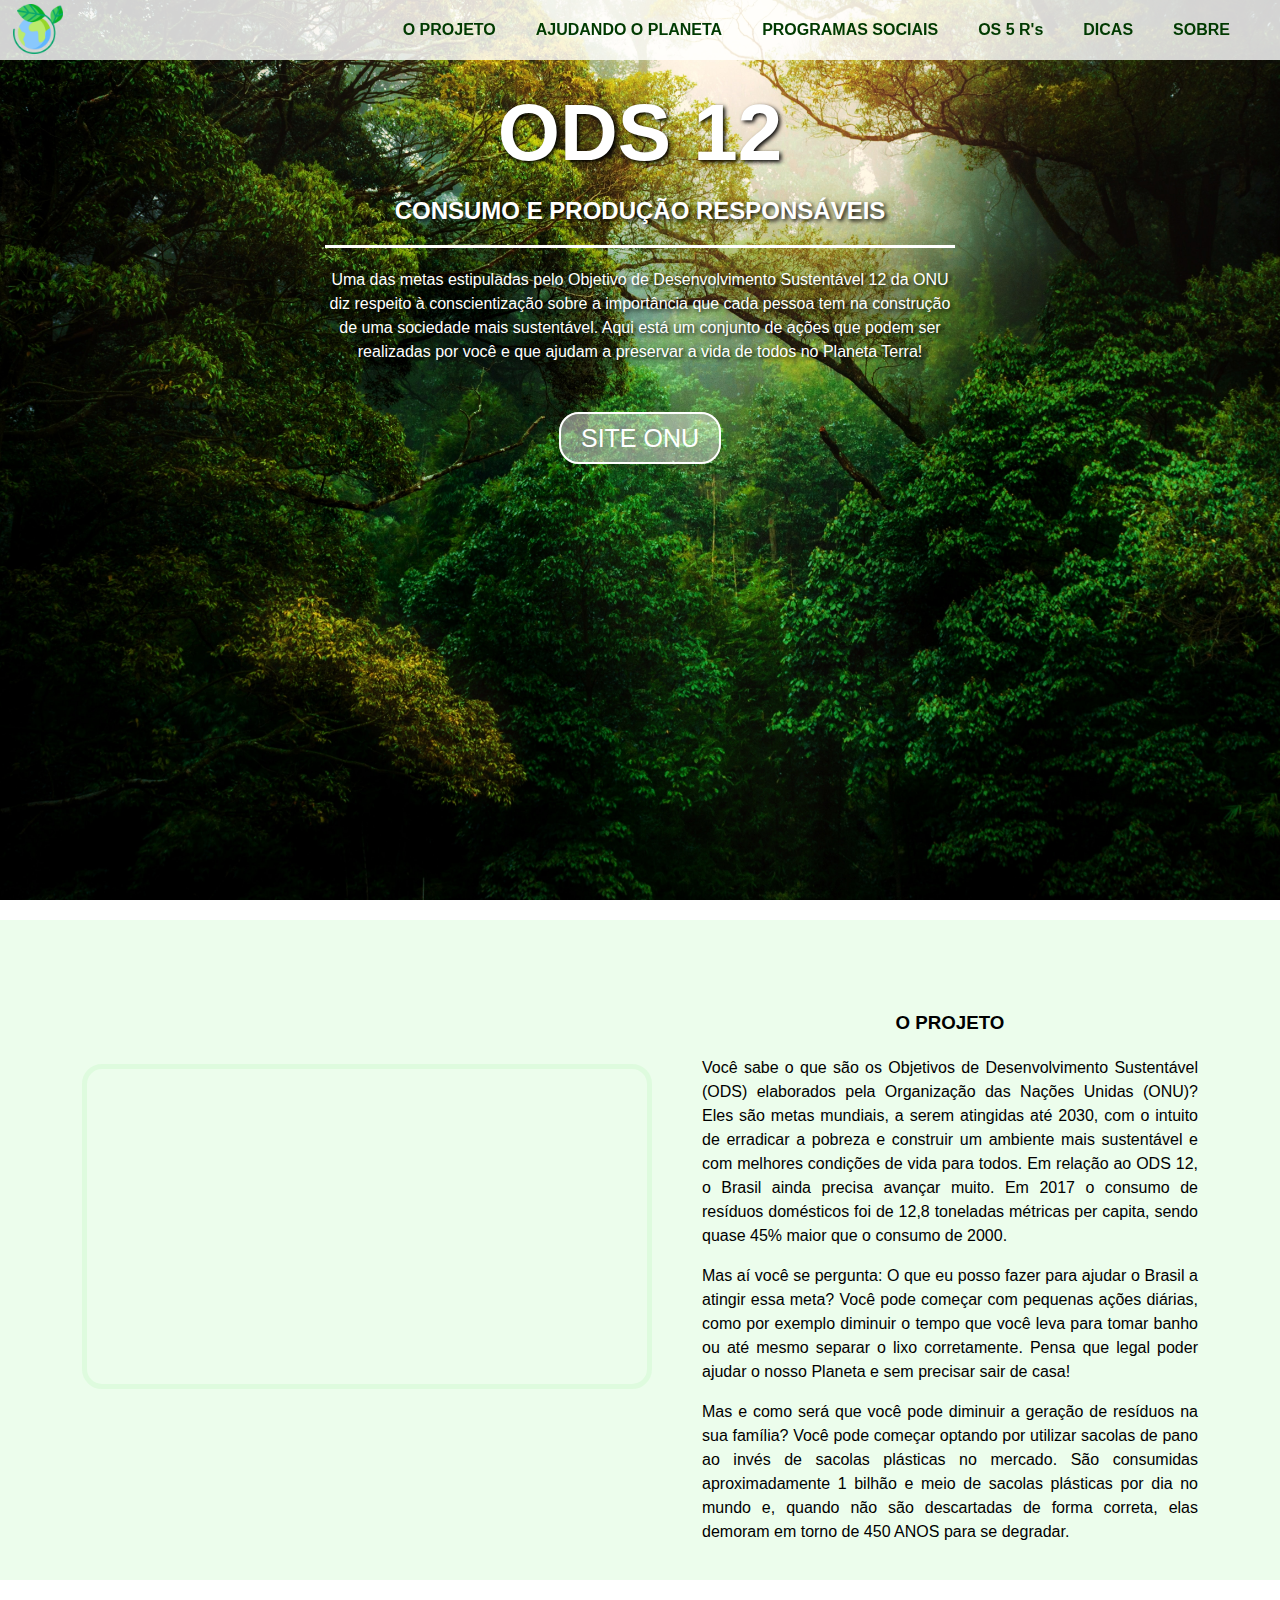
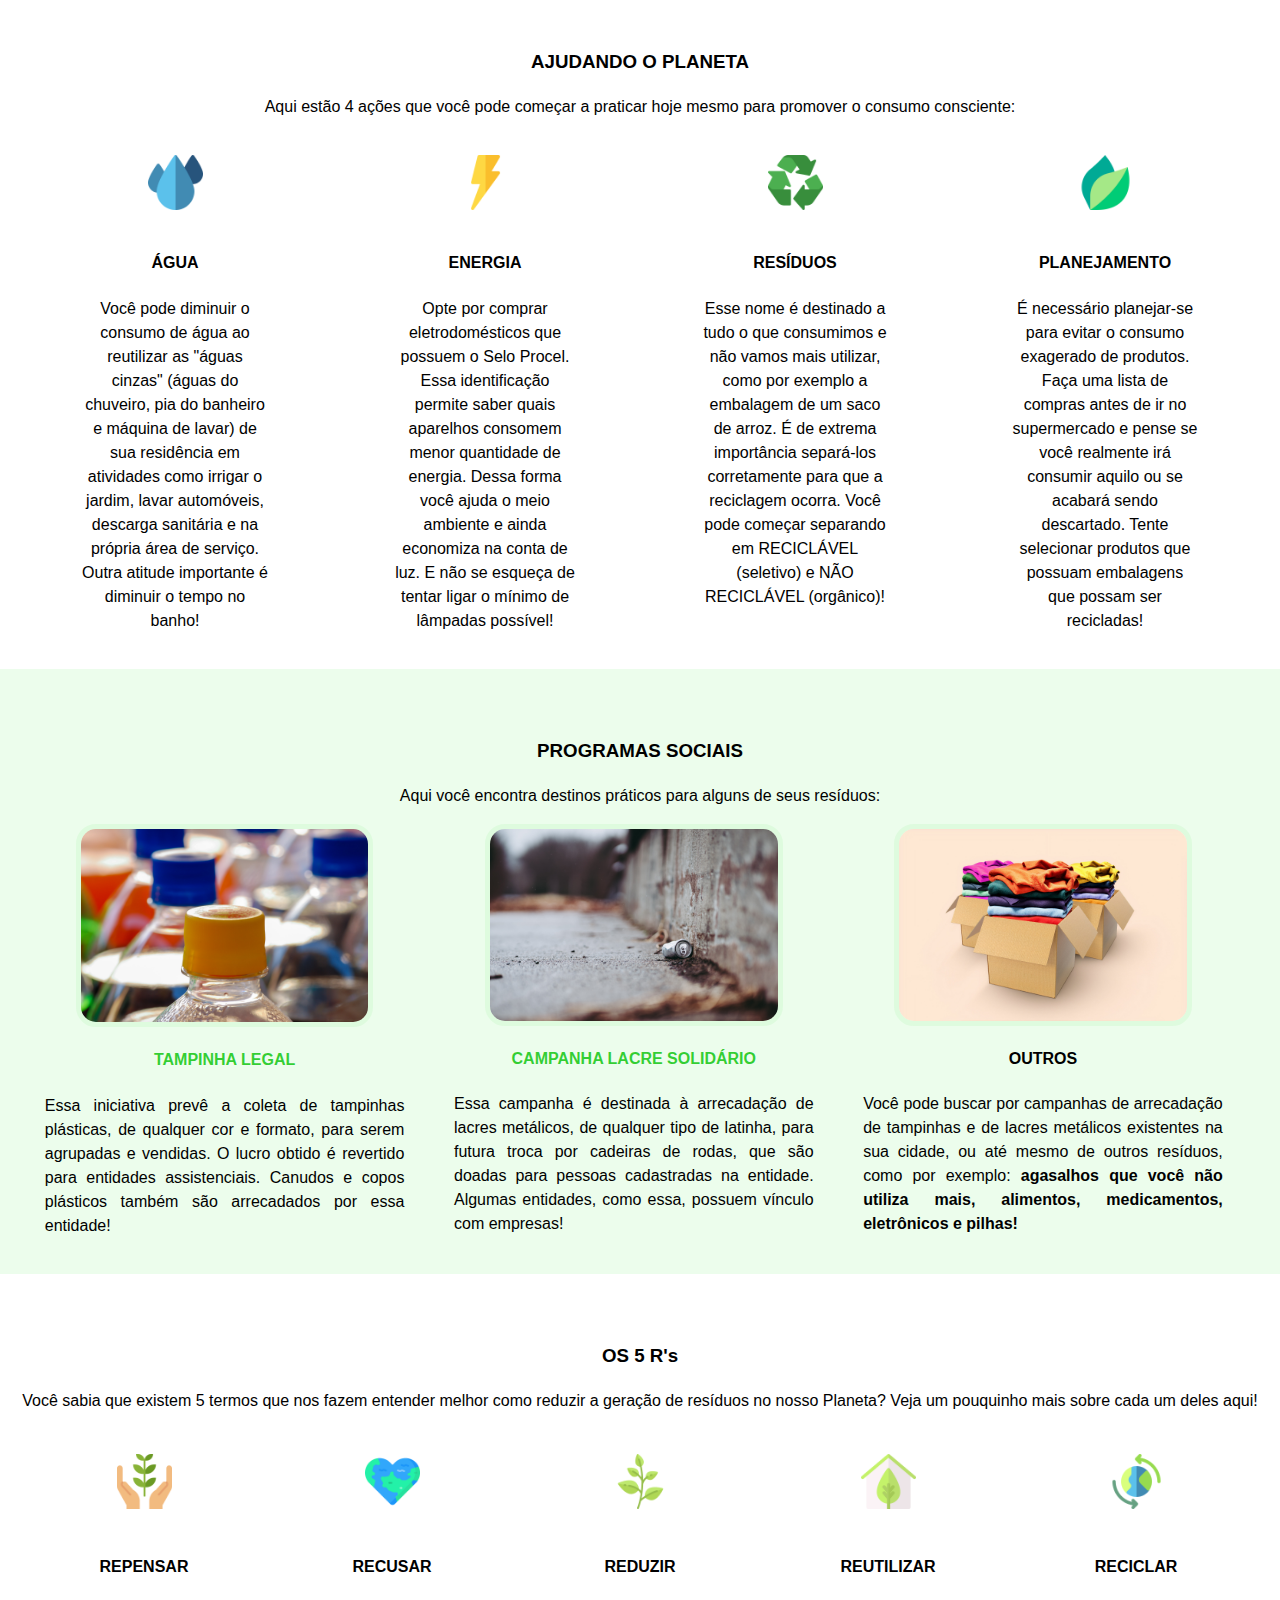
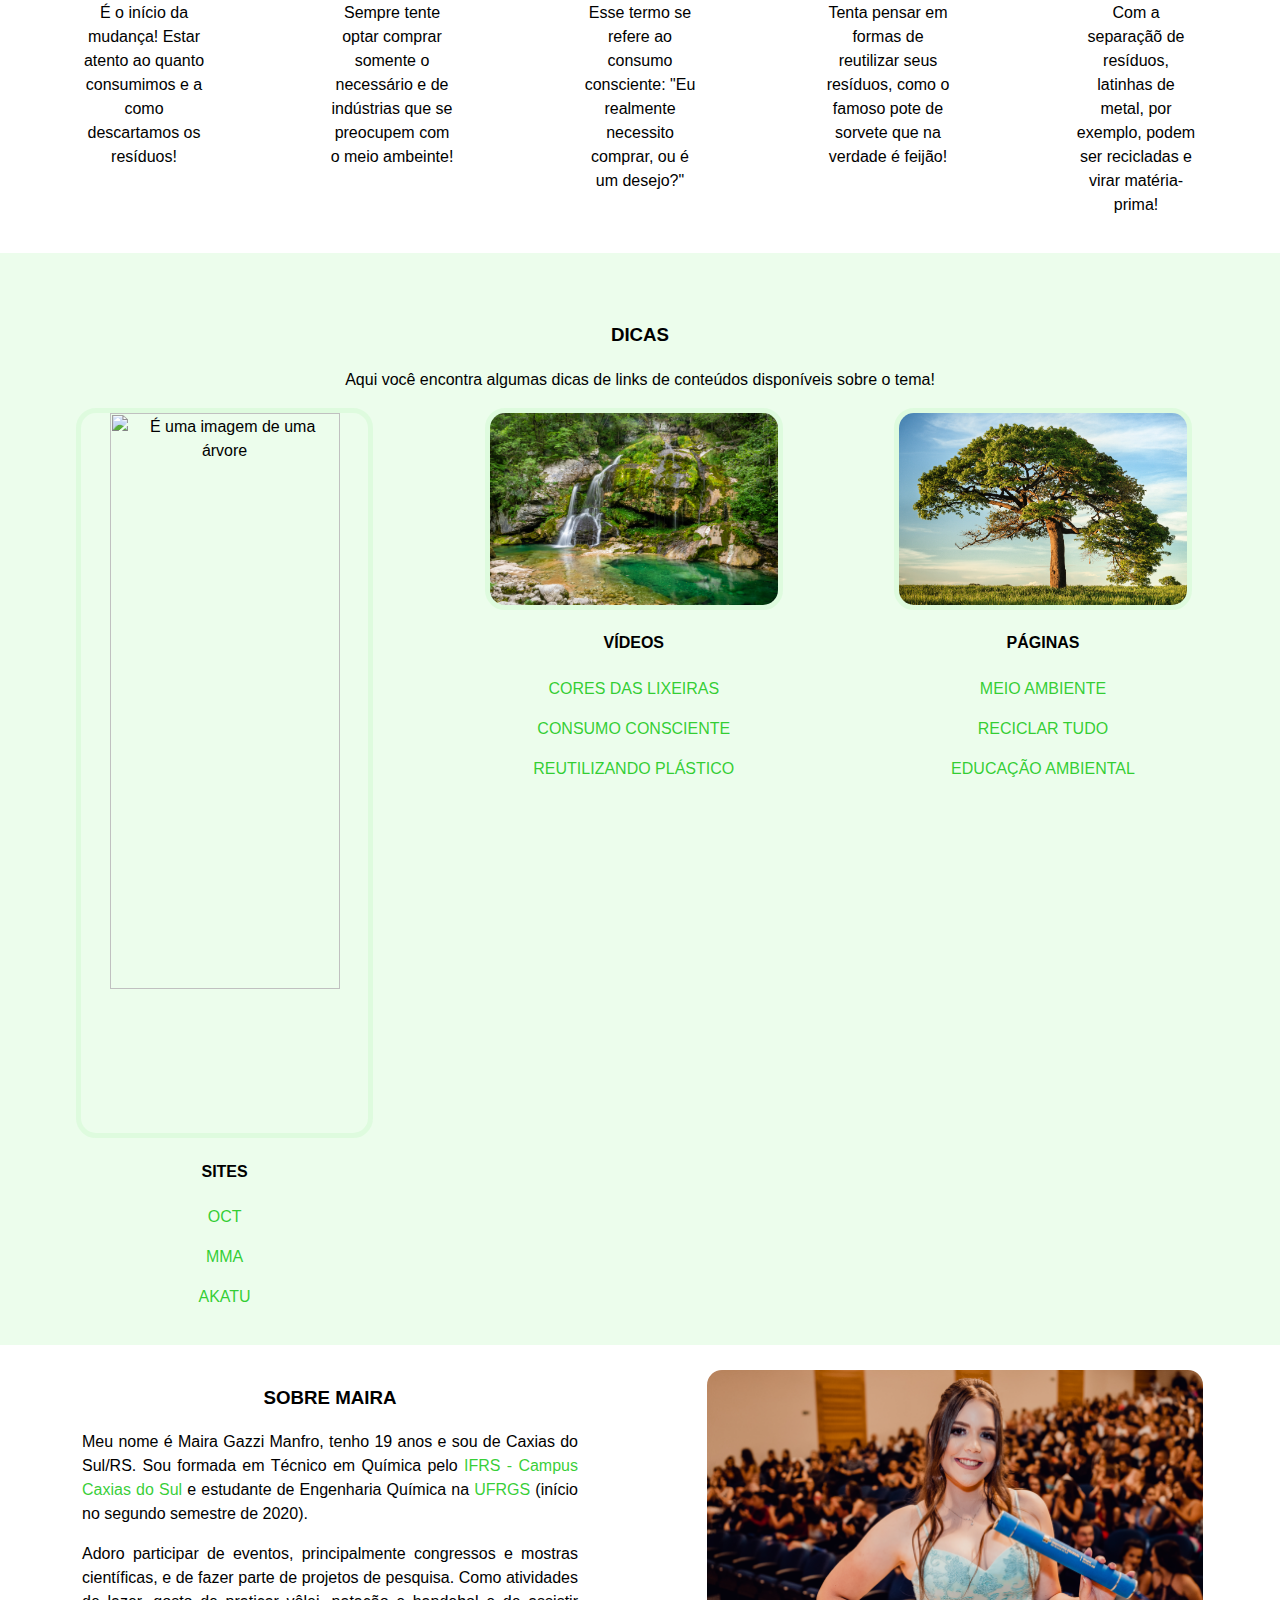
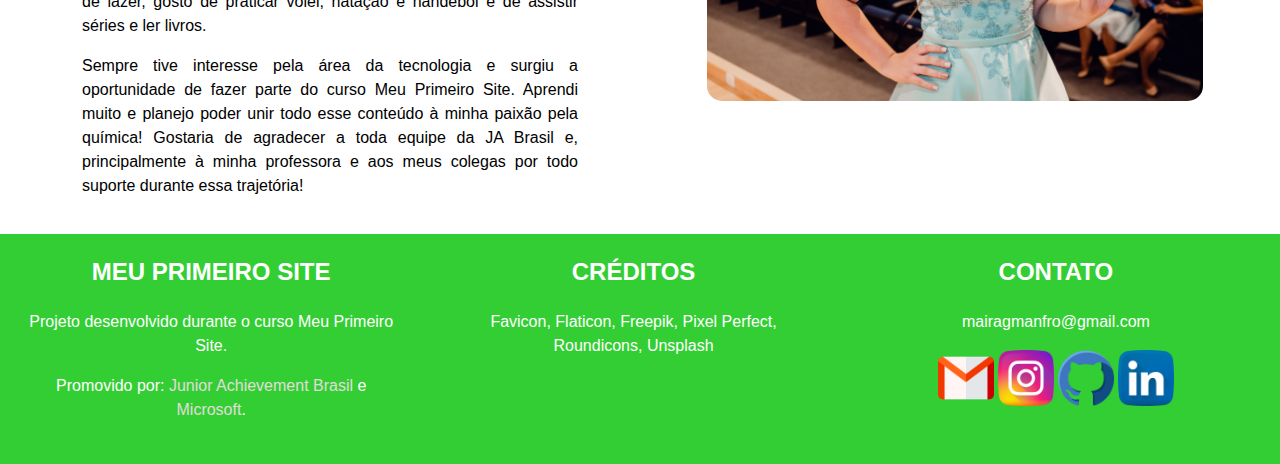
==== index.html @ 19e99ce3 "Add files via upload" ====
<html>
    <head>
        <title>AULA 5</title>

        <link rel="stylesheet" href="estilo.css">

        <link rel="apple-touch-icon" sizes="57x57" href="img2/apple-icon-57x57.png">
        <link rel="apple-touch-icon" sizes="60x60" href="img2/apple-icon-60x60.png">
        <link rel="apple-touch-icon" sizes="72x72" href="img2/apple-icon-72x72.png">
        <link rel="apple-touch-icon" sizes="76x76" href="img2/apple-icon-76x76.png">
        <link rel="apple-touch-icon" sizes="114x114" href="img2/apple-icon-114x114.png">
        <link rel="apple-touch-icon" sizes="120x120" href="img2/apple-icon-120x120.png">
        <link rel="apple-touch-icon" sizes="144x144" href="img2/apple-icon-144x144.png">
        <link rel="apple-touch-icon" sizes="152x152" href="img2/apple-icon-152x152.png">
        <link rel="apple-touch-icon" sizes="180x180" href="img2/apple-icon-180x180.png">
        <link rel="icon" type="image/png" sizes="192x192"  href="img2/android-icon-192x192.png">
        <link rel="icon" type="image/png" sizes="32x32" href="img2/favicon-32x32.png">
        <link rel="icon" type="image/png" sizes="96x96" href="img2/favicon-96x96.png">
        <link rel="icon" type="image/png" sizes="16x16" href="img2/favicon-16x16.png">
        <link rel="manifest" href="/manifest.json">
        <meta name="msapplication-TileColor" content="#ffffff">
        <meta name="msapplication-TileImage" content="/ms-icon-144x144.png">
        <meta name="theme-color" content="#ffffff">

        <meta name="viewport" content="width=device-width, initial-scale=1.0">
    </head>

    <body>

        <header>
            <div id="logo">
                <img src="img/icon.png" alt="É a imagem do mundo">
            </div>

            <ul id="menu">
                <li> <a href="#projeto"> O PROJETO </a> </li>
                <li> <a href="#selecao"> AJUDANDO O PLANETA </a> </li>
                <li><a href="#ecopontos"> PROGRAMAS SOCIAIS </a> </li>
                <li><a href="#5RS"> OS 5 R's </a> </li>
                <li><a href="#dicas"> DICAS </a> </li>
                <li><a href="#sobre"> SOBRE </a> </li>
            </ul>
        </header>

        <div id="imagemfundo">
            <h1 id="titulo">ODS 12</h1>
            <h2 id="titulo2">CONSUMO E PRODUÇÃO RESPONSÁVEIS</h2>

            <p id="subtitulo">Uma das metas estipuladas pelo Objetivo de Desenvolvimento Sustentável 12 da ONU diz respeito à conscientização sobre a importância que cada pessoa tem na construção de uma sociedade mais sustentável. Aqui está um conjunto de ações que podem ser realizadas por você e que ajudam a preservar a vida de todos no Planeta Terra!</p>

            <a id="acao" href="https://nacoesunidas.org/pos2015/ods12/" target="_blanck">SITE ONU</a>

        </div>

        <section id="projeto" class="destaque">
            <div class="coluna dois topo">
                <iframe class="dborder" width="560" height="315" src="https://www.youtube.com/embed/3zAsyYgSaxU" frameborder="0" allow="accelerometer; autoplay; encrypted-media; gyroscope; picture-in-picture" allowfullscreen></iframe>
            </div>

            <div class="coluna dois topopadding">
                <h3>O PROJETO</h3>
                    
                <p class="tj">Você sabe o que são os Objetivos de Desenvolvimento Sustentável (ODS) elaborados pela Organização das Nações Unidas (ONU)? Eles são metas mundiais, a serem atingidas até 2030, com o intuito de erradicar a pobreza e construir um ambiente mais sustentável e com melhores condições de vida para todos. Em relação ao ODS 12, o Brasil ainda precisa avançar muito. Em 2017 o consumo de resíduos domésticos foi de 12,8 toneladas métricas per capita, sendo quase 45% maior que o consumo de 2000.</p>
                <p class="tj">Mas aí você se pergunta: O que eu posso fazer para ajudar o Brasil a atingir essa meta? Você pode começar com pequenas ações diárias, como por exemplo diminuir o tempo que você leva para tomar banho ou até mesmo separar o lixo corretamente. Pensa que legal poder ajudar o nosso Planeta e sem precisar sair de casa!</p>
                <p class="tj">Mas e como será que você pode diminuir a geração de resíduos na sua família? Você pode começar optando por utilizar sacolas de pano ao invés de sacolas plásticas no mercado. São consumidas aproximadamente 1 bilhão e meio de sacolas plásticas por dia no mundo e, quando não são descartadas de forma correta, elas demoram em torno de 450 ANOS para se degradar.</p>

            </div>

        </section>

        <section class="topopadding" id="selecao">
            <h3>AJUDANDO O PLANETA</h3>
            <p>Aqui estão 4 ações que você pode começar a praticar hoje mesmo para promover o consumo consciente:</p>

            <div class="coluna quatro">
                <img class="icone" src="img/icon1.png" alt="É um ícone de gota da água">
                <h4>ÁGUA</h4>
                <p>Você pode diminuir o consumo de água ao reutilizar as "águas cinzas" (águas do chuveiro, pia do banheiro e máquina de lavar) de sua residência em atividades como irrigar o jardim, lavar automóveis, descarga sanitária e na própria área de serviço. Outra atitude importante é diminuir o tempo no banho!</p>
            </div>
            
            <div class="coluna quatro">
                <img class="icone" src="img/icon2.png" alt="É um ícone de raio de energia">
                <h4>ENERGIA</h4>
                <p>Opte por comprar eletrodomésticos que possuem o Selo Procel. Essa identificação permite saber quais aparelhos consomem menor quantidade de energia. Dessa forma você ajuda o meio ambiente e ainda economiza na conta de luz. E não se esqueça de tentar ligar o mínimo de lâmpadas possível!</p>
            </div>

            <div class="coluna quatro">
                <img class="icone" src="img/icon3.png" alt="É o ícone de reciclar">
                <h4>RESÍDUOS</h4>
                <p>Esse nome é destinado a tudo o que consumimos e não vamos mais utilizar, como por exemplo a embalagem de um saco de arroz. É de extrema importância separá-los corretamente para que a reciclagem ocorra. Você pode começar separando em RECICLÁVEL (seletivo) e NÃO RECICLÁVEL (orgânico)!</p>
            </div>

            <div class="coluna quatro">    
                <img class="icone" src="img/icon4.png" alt="É um ícone de folhas de árvore">
                <h4>PLANEJAMENTO</h4>    
                <p>É necessário planejar-se para evitar o consumo exagerado de produtos. Faça uma lista de compras antes de ir no supermercado e pense se você realmente irá consumir aquilo ou se acabará sendo descartado. Tente selecionar produtos que possuam embalagens que possam ser recicladas!</p>
            </div>

        </section>

        <section id="ecopontos" class="destaque topopadding">
            <h3>PROGRAMAS SOCIAIS</h3>
            <p>Aqui você encontra destinos práticos para alguns de seus resíduos:</p>

            <div class="coluna tres">
                <img class="imgeco dborder" src="img/tampa1.jpg" alt="Imagem de garrafas plásticas com tampa colorida">
                <a class="link" href="https://tampinhalegal.com.br/web/" target="_blanck"><h4>TAMPINHA LEGAL</h4></a>
                <p class="tj">Essa iniciativa prevê a coleta de tampinhas plásticas, de qualquer cor e formato, para serem agrupadas e vendidas. O lucro obtido é revertido para entidades assistenciais. Canudos e copos plásticos também são arrecadados por essa entidade!</p>
            </div>
            
            <div class="coluna tres">
                <img class="imgeco dborder" src="img/tampa2.jpg" alt="Imagem de uma latinha de metal jogada no chão">
                <a class="link" href="https://www.campanhalacresolidario.com.br/" target="_blanck"><h4>CAMPANHA LACRE SOLIDÁRIO</h4></a>
                <p class="tj">Essa campanha é destinada à arrecadação de lacres metálicos, de qualquer tipo de latinha, para futura troca por cadeiras de rodas, que são doadas para pessoas cadastradas na entidade. Algumas entidades, como essa, possuem vínculo com empresas!</p>
            </div>

            <div class="coluna tres">
                <img class="imgeco dborder" src="img/roupa.jpg" alt="Imagem de caixas de papelão com roupas dentro">
                <h4>OUTROS</h4>
                <p class="tj">Você pode buscar por campanhas de arrecadação de tampinhas e de lacres metálicos existentes na sua cidade, ou até mesmo de outros resíduos, como por exemplo: <b>agasalhos que você não utiliza mais, alimentos, medicamentos, eletrônicos e pilhas!</b></p>
            </div>

        </section>

        <section id="5RS" class="topopadding">
            <h3>OS 5 R's</h3>
            <p>Você sabia que existem 5 termos que nos fazem entender melhor como reduzir a geração de resíduos no nosso Planeta? Veja um pouquinho mais sobre cada um deles aqui!</p>

            <div class="coluna cinco">
                <img class="icone border" src="img/1icon.png" alt="É uma imagem de mão e uma planta">
                <h4>REPENSAR</h4>
                <p>É o início da mudança! Estar atento ao quanto consumimos e a como descartamos os resíduos!</p>
            </div>

            <div class="coluna cinco">
                <img class="icone border" src="img/2icon.png" alt="É uma imagem do mundo em forma de coração">
                <h4>RECUSAR</h4>
                <p> Sempre tente optar comprar somente o necessário e de indústrias que se preocupem com o meio ambeinte!</p>
            </div>

            <div class="coluna cinco">
                <img class="icone border" src="img/3icon.png" alt="É uma imagem de um galho com folhas">
                <h4>REDUZIR</h4>
                <p>Esse termo se refere ao consumo consciente: "Eu realmente necessito comprar, ou é um desejo?"</p>
            </div>

            <div class="coluna cinco">
                <img class="icone border" src="img/4icon.png" alt="É uma imagem de uma casa com uma árvore no meio">
                <h4>REUTILIZAR</h4>
                <p>Tenta pensar em formas de reutilizar seus resíduos, como o famoso pote de sorvete que na verdade é feijão!</p>
            </div>

            <div class="coluna cinco">
                <img class="icone border" src="img/5icon.png" alt="É uma imagem do mundo com duas setas">
                <h4>RECICLAR</h4>
                <p>Com a separaçãõ de resíduos, latinhas de metal, por exemplo, podem ser recicladas e virar matéria-prima!</p>
            </div>

        </section>

        <section id="dicas" class="destaque topopadding">
            <h3>DICAS</h3>
            <p>Aqui você encontra algumas dicas de links de conteúdos disponíveis sobre o tema!</p>

            <div class="coluna tres">
                <img class="imgeco dborder" src="img/nature1.jpg" alt="É uma imagem de uma árvore">
                <h4>SITES</h4>
                <a class="link" href="https://www.oct.org.br/co2-neutro-pratigi/mercado-do-co2/14" target="_blanck"><p>OCT</p></a>
                <a class="link" href="https://www.mma.gov.br/mma-em-numeros/a3p" target="_blanck"><p>MMA</p></a>
                <a class="link" href="https://www.akatu.org.br/" target="_blanck"><p>AKATU</p></a>
            </div>

            <div class="coluna tres">
                <img class="imgeco dborder" src="img/nature2.jpg" alt="É uma imagem de uma chachoeira">
                <h4>VÍDEOS</h4>
                <a class="link" href="https://www.youtube.com/watch?v=IfJ1z6ahgzk" target="_blanck"><p>CORES DAS LIXEIRAS</p></a>
                <a class="link" href="https://www.youtube.com/watch?v=h-SJQalRAng" target="_blanck"><p>CONSUMO CONSCIENTE</p></a>
                <a class="link" href="https://www.youtube.com/watch?v=xvB3dCkDwM0" target="_blanck"><p>REUTILIZANDO PLÁSTICO</p></a>
            </div>

            <div class="coluna tres">
                <img class="imgeco dborder" src="img/nature3.jpg" alt="É uma imagem de uma árvore">
                <h4>PÁGINAS</h4>
                <a class="link" href="https://www.instagram.com/meioambiente_/?hl=pt-br" target="_blanck"><p>MEIO AMBIENTE</p></a>
                <a class="link" href="https://www.instagram.com/reciclartudo/?hl=pt-br" target="_blanck"><p>RECICLAR TUDO</p></a>
                <a class="link" href="https://www.instagram.com/ibdnoficial/?hl=pt-br" target="_blanck"><p>EDUCAÇÃO AMBIENTAL</p></a>
            </div>

        </section>

        <section id="sobre">
            <div class="coluna dois">
                <h3>SOBRE MAIRA</h3>
                <p class="tj">Meu nome é Maira Gazzi Manfro, tenho 19 anos e sou de Caxias do Sul/RS. Sou formada em Técnico em Química pelo <a class="link" href="https://ifrs.edu.br/caxias/" target="_blanck">IFRS - Campus Caxias do Sul</a> e estudante de Engenharia Química na <a class="link" href="http://www.ufrgs.br/ufrgs/inicial" target="_blanck">UFRGS</a> (início no segundo semestre de 2020).</p>
                <p class="tj">Adoro participar de eventos, principalmente congressos e mostras científicas, e de fazer parte de projetos de pesquisa. Como atividades de lazer, gosto de praticar vôlei, natação e handebol e de assistir séries e ler livros.</p>
                <p class="tj">Sempre tive interesse pela área da tecnologia e surgiu a oportunidade de fazer parte do curso Meu Primeiro Site. Aprendi muito e planejo poder unir todo esse conteúdo à minha paixão pela química! Gostaria de agradecer a toda equipe da JA Brasil e, principalmente à minha professora e aos meus colegas por todo suporte durante essa trajetória!</p>
            </div>
            
            <div class="coluna dois">
                <img class="border" id="sobre" src="img/eu.jpg" alt="Imagem da criadora do site">
            </div>

        </section>

        <footer>
            <div class="coluna tres">
                <h2>MEU PRIMEIRO SITE</h2>
                <p>Projeto desenvolvido durante o curso Meu Primeiro Site.</p>
                <p>Promovido por: <a class="link" href="https://www.jabrasil.org.br/" target="blanck" style="color: rgb(224, 220, 220);">Junior Achievement Brasil</a> e <a class="link" href="https://www.microsoft.com/pt-br/" target="blanck" style="color: rgb(224, 220, 220);">Microsoft</a>.</p>
            </div>

            <div class="coluna tres">
            <h2>CRÉDITOS</h2>
            <p>Favicon, Flaticon, Freepik, Pixel Perfect, Roundicons, Unsplash</p>
            </div>

            <div class="coluna tres">
                <h2>CONTATO</h2>

                <p>mairagmanfro@gmail.com</p>

                <a href="mailto:mairagmanfro@gmail.com"><img class="quatro" src="img/gmail.png" alt="logo do Gmail"></a>

                <a href="https://www.instagram.com/maira_manfro/?hl=pt-br" target="_blanck"><img class="quatro" src="img/instagram.png" alt="logo do Instagram"></a>

                <a href="https://github.com/MairaManfro/MairaManfro.github.io" target="_blanck"><img class="quatro" src="img/github.png" alt="logo do GitHub"></a>
                
                <a href="http://linkedin.com/in/maira-gazzi-manfro-a1a7b4192" target="_blanck"><img class="quatro" src="img/linkedin.png" alt="logo do Linkedin"></a>

            </div>

        </footer>
        
    </body>
</html>
---- estilo.css ----
html, body{
    margin: 0;
    font-family: 'Lucida Sans', 'Lucida Sans Regular', 'Lucida Grande', 'Lucida Sans Unicode', Verdana, sans-serif;
    line-height: 1.5;
}

header{
    background-color: rgba(255, 255, 255, 0.822);
    color: green;
    height: 60px;
    width: 100%;
    position: fixed;
    z-index: 50;
}

#logo img{
    width: 50px;
    position: absolute;
    margin-top: 4px;
    margin-left: 13px;
}

#menu{
    float: right;
    margin-right: 30px;
    list-style: none;
    margin-top: 0%;
    margin-bottom: 0%;
}

li{
    float: left;
    padding: 18px 20px 18px 20px;    
}

li:hover{
    background-color: rgb(0, 194, 0);
}

li a{
    text-decoration: none;
    color: rgb(1, 58, 1);
    font-weight: bold;
}

#imagemfundo{
    background-image: url(img/fundo8.jpg);
    background-size: cover;
    background-attachment: fixed;
    height: 100%;
    padding: 10px;
    text-align: center;

}

#titulo{
    color: white;
    padding-top: 5%;
    font-size: 500%;
    margin: 0%;
    text-shadow: 2px 2px 4px black;
}

#titulo2{
    color: white;
    padding-top: 0%;
    font-size: 150%;
    margin: 0%;
    text-shadow: 2px 2px 4px black;
}

#subtitulo{
    color: white;
    font-size: 100%;
    font-weight: 100;
    margin-left: 25%;
    margin-right: 25%;
    padding-top: 20px;
    padding-bottom: 40px;
    border-top: 3px white solid;
    text-shadow: 2px 2px 4px black;

}

#acao{
    color: rgb(255, 255, 255);
    background-color: rgba(255, 255, 255, 0.459);
    border: 2px white solid;
    border-radius: 20px;    
    padding: 10px 20px 10px 20px;
    font-size: 25px;
    text-decoration: none;

}

.icone{
    width: 55px;
    padding: 20px;
}

.destaque{
    background-color: rgba(188, 248, 188, 0.288);
    color: black;
}

section{
    padding: 20px;
    float: left;
    text-align: center;
}

.imgeco{
    width: 80%;
}

#acao:hover{
    background-color: rgba(255, 255, 255, 0.719);
    font-weight: 545;
}

.icone:hover{
    background-color: rgba(0, 194, 0, 0.295);
    border-radius: 23px;
}

img:hover{
    transform: scale(1.022);
}

img{
    transition: 500ms;
}

.coluna{
    float: left;
    padding: 0% 5%;
    position: relative;
}

.dois{
    width: 40%;
}

.tres{
    width: 29%;
    padding: 0% 2%;
}

.quatro{
    width: 15%;
}

.cinco{
    width: 10%;
}

#sobre img{
    width: 100%;
}

footer{
    background-color: rgba(0, 194, 0, 0.801);
    color: white;
    float: left;
    width: 100%;
    text-align: center;
    padding-bottom: 2%;
}

.topo{
    padding-top: 10%;
}

.tj{
    text-align: justify;
}

.border{
    border: 5px solid white;
    border-radius: 20px;
}

.dborder{
    border: 5px solid rgba(188, 248, 188, 0.288);
    border-radius: 20px;
}

.link{
    text-decoration: none;
    color: rgba(0, 194, 0, 0.801);
}

.topopadding{
    padding-top: 50px;
}
/*Vai observar o tamanho da tela, que está consumindo o site, e fazer as adaptações de acordo com as especificações.*/
@media all and (max-width: 768px){
    #menu{
        visibility: hidden;
    }

    .coluna, .dois, .tres, .quatro{
        display: block;
        width: 80%;
        padding: 0;
        margin: 10px auto;
        float: none;
    }

    #logo{
        text-align: center;
    }

    #logo img{
        margin-left: 0;
        position: relative;
    }

    #titulo{
        padding-top: 10%;
    }

    #subtitulo{
        font-size: 130%;
        margin-left: 3%;
        margin-right: 3%;
    }
}
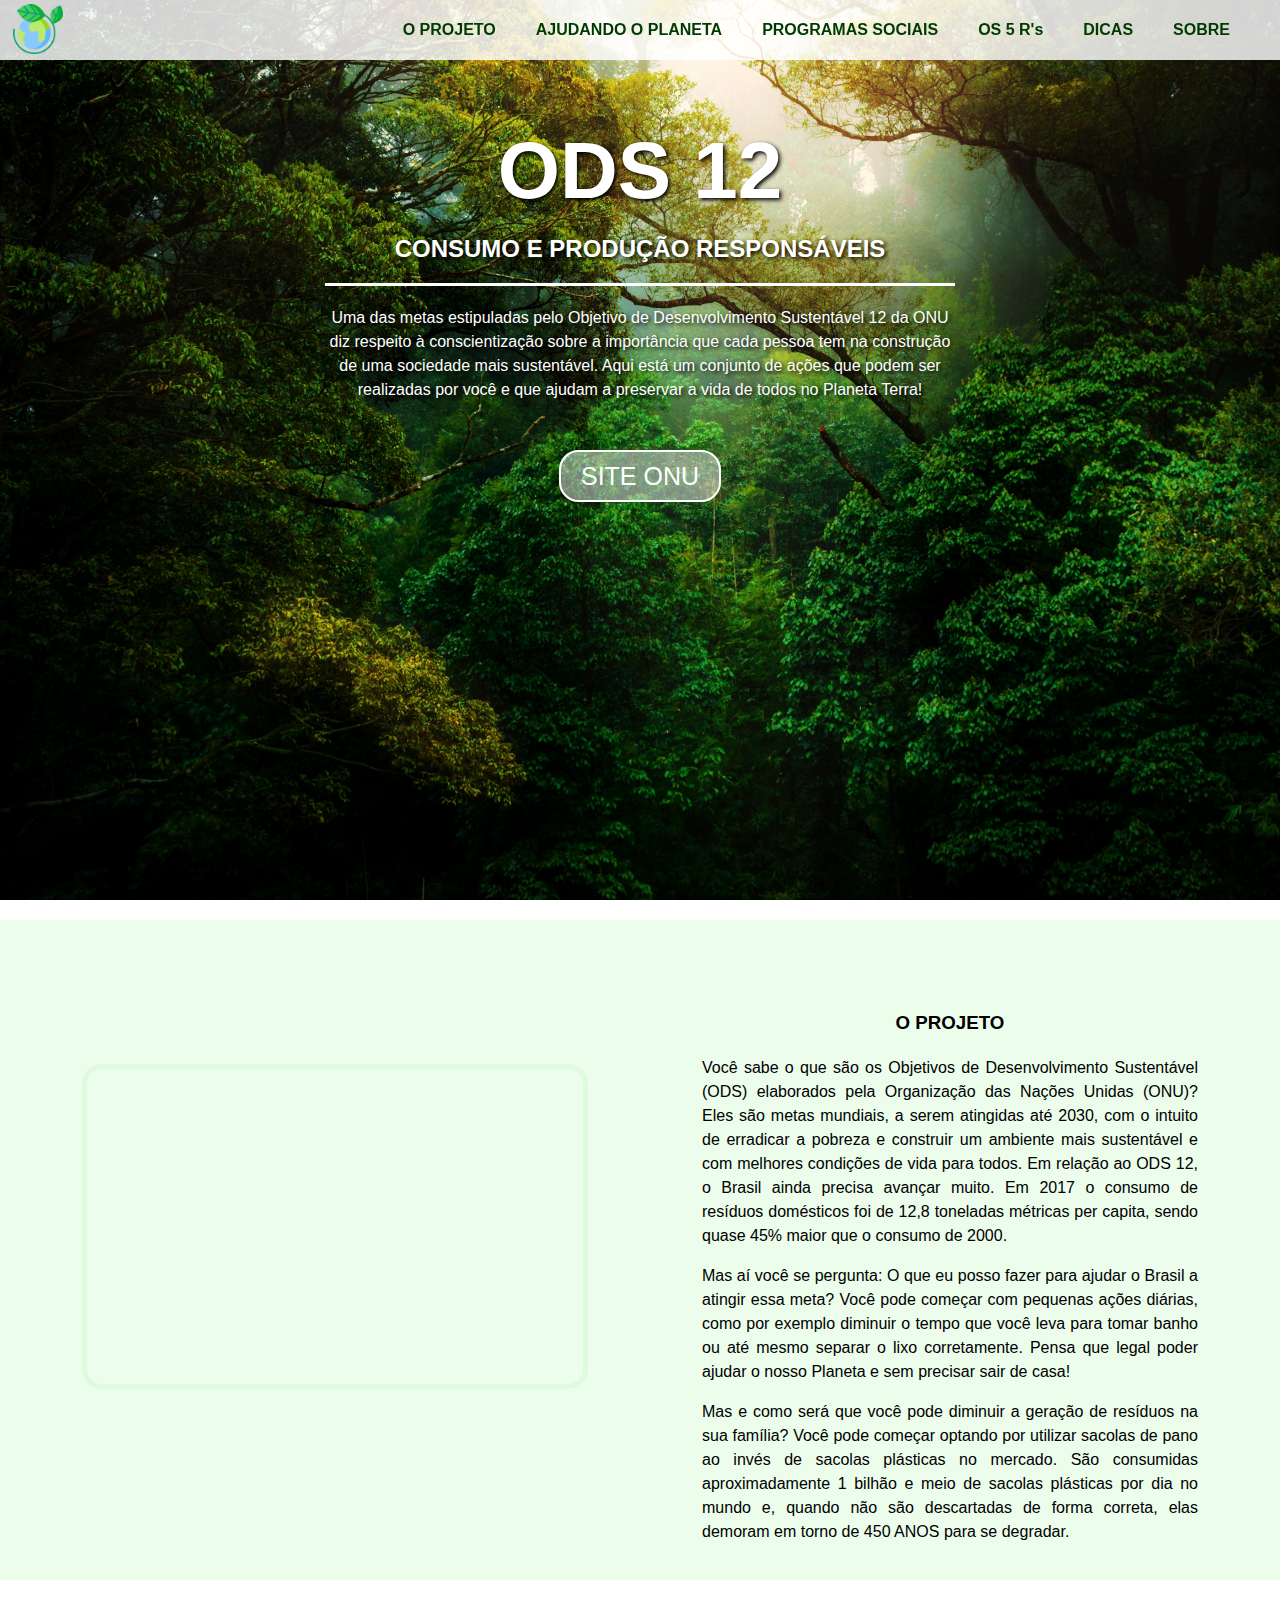
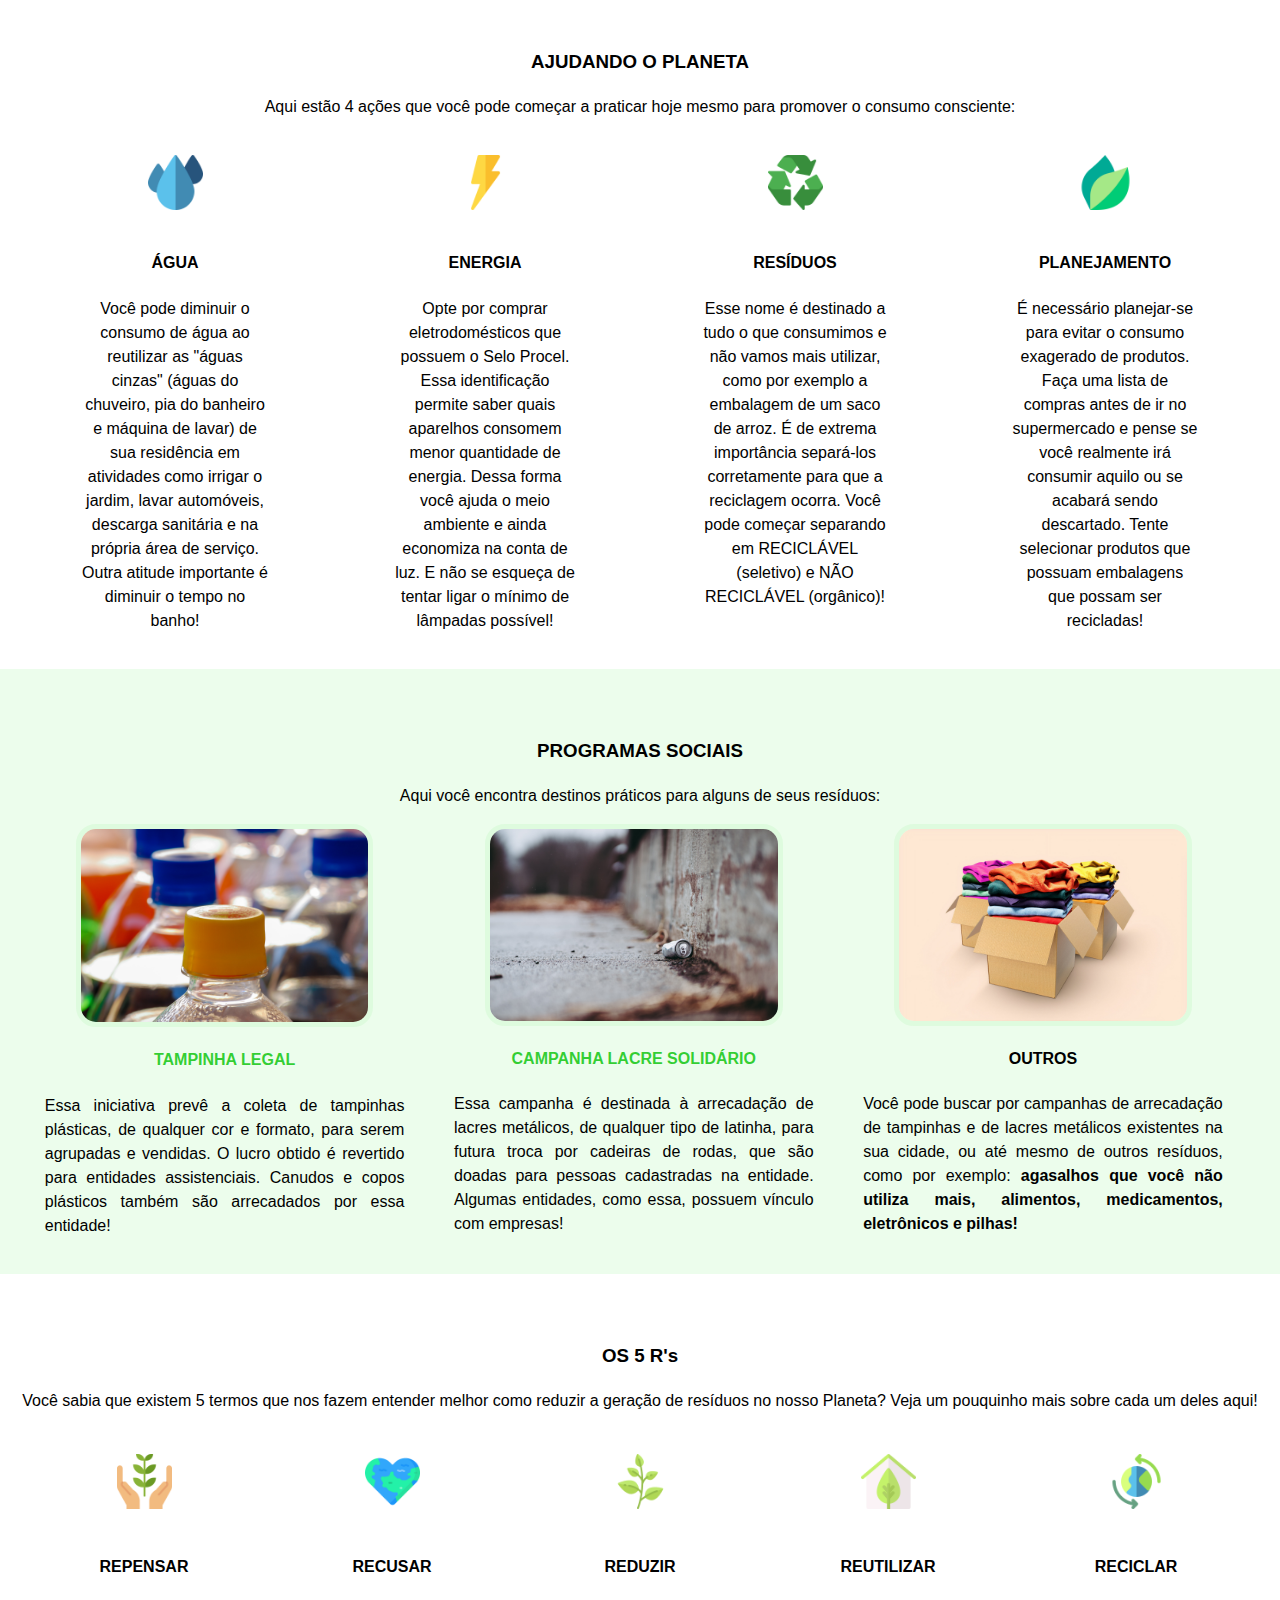
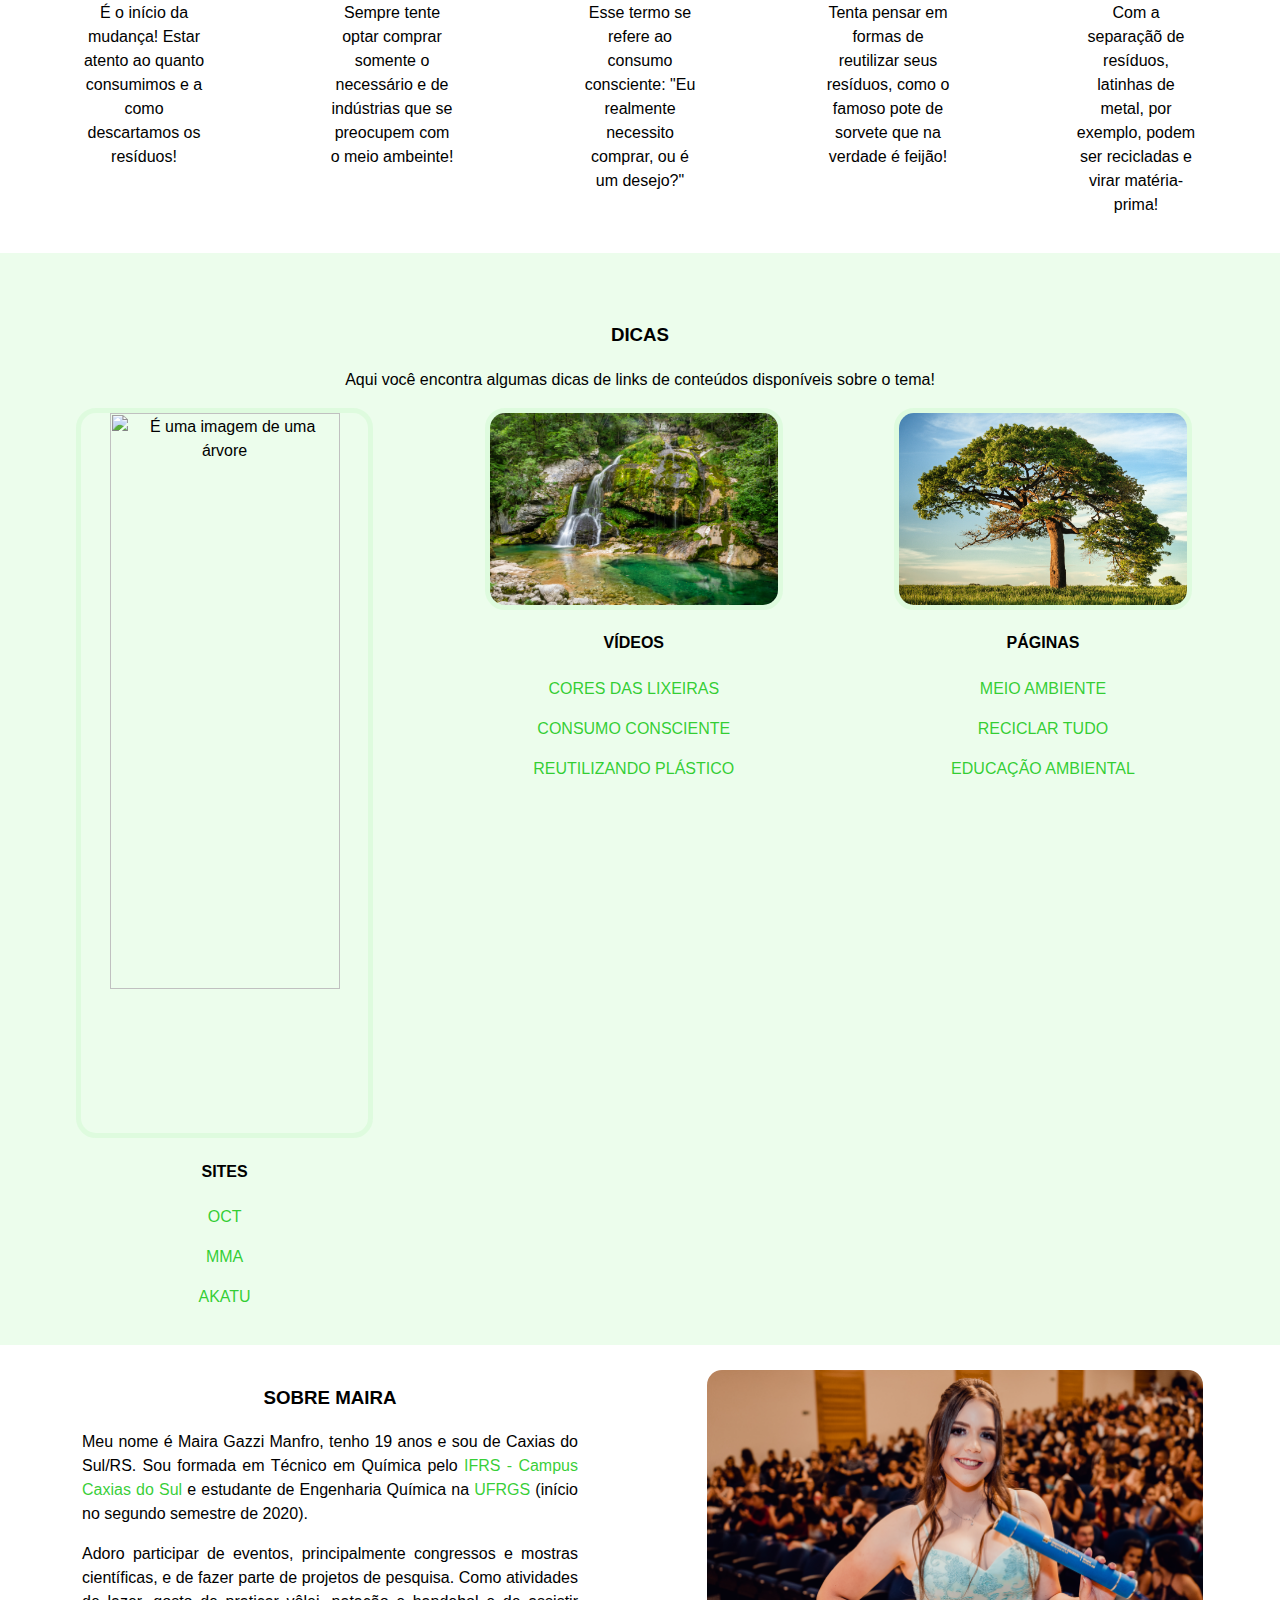
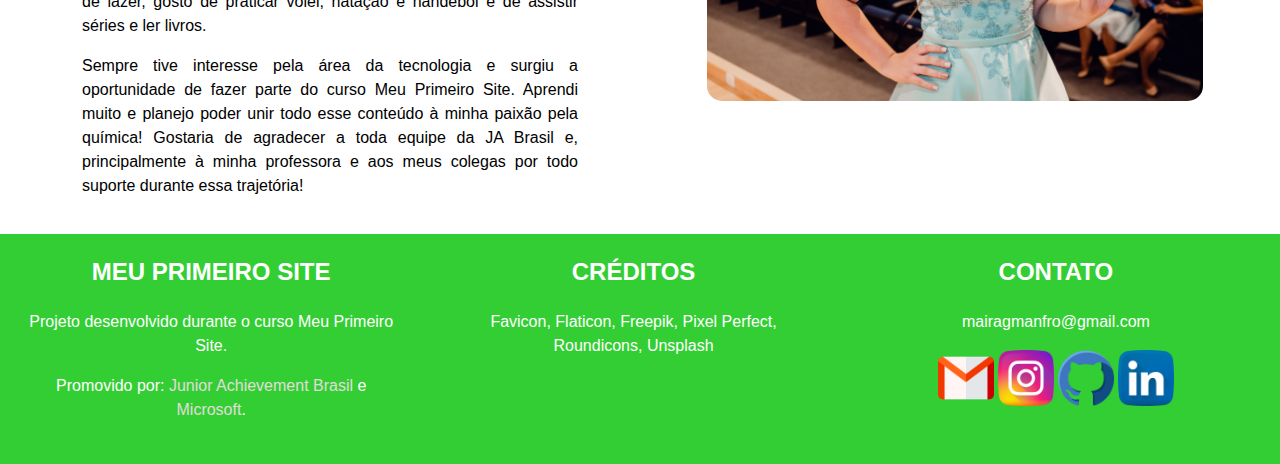
==== commit 4a7352f7: "Add files via upload" ====
--- a/index.html
+++ b/index.html
@@ -1,6 +1,6 @@
 <html>
     <head>
-        <title>AULA 5</title>
+        <title>ODS 12</title>
 
         <link rel="stylesheet" href="estilo.css">
 
@@ -54,7 +54,7 @@
 
         <section id="projeto" class="destaque">
             <div class="coluna dois topo">
-                <iframe class="dborder" width="560" height="315" src="https://www.youtube.com/embed/3zAsyYgSaxU" frameborder="0" allow="accelerometer; autoplay; encrypted-media; gyroscope; picture-in-picture" allowfullscreen></iframe>
+                <iframe class="dborder" width="100%" height="315" src="https://www.youtube.com/embed/3zAsyYgSaxU" frameborder="0" allow="accelerometer; autoplay; encrypted-media; gyroscope; picture-in-picture" allowfullscreen></iframe>
             </div>
 
             <div class="coluna dois topopadding">
@@ -219,13 +219,13 @@
 
                 <p>mairagmanfro@gmail.com</p>
 
-                <a href="mailto:mairagmanfro@gmail.com"><img class="quatro" src="img/gmail.png" alt="logo do Gmail"></a>
-
-                <a href="https://www.instagram.com/maira_manfro/?hl=pt-br" target="_blanck"><img class="quatro" src="img/instagram.png" alt="logo do Instagram"></a>
-
-                <a href="https://github.com/MairaManfro/MairaManfro.github.io" target="_blanck"><img class="quatro" src="img/github.png" alt="logo do GitHub"></a>
+                <a href="mailto:mairagmanfro@gmail.com"><img class="img_contato" src="img/gmail.png" alt="logo do Gmail"></a>
+
+                <a href="https://www.instagram.com/maira_manfro/?hl=pt-br" target="_blanck"><img class="img_contato" src="img/instagram.png" alt="logo do Instagram"></a>
+
+                <a href="https://github.com/MairaManfro/MairaManfro.github.io" target="_blanck"><img class="img_contato" src="img/github.png" alt="logo do GitHub"></a>
                 
-                <a href="http://linkedin.com/in/maira-gazzi-manfro-a1a7b4192" target="_blanck"><img class="quatro" src="img/linkedin.png" alt="logo do Linkedin"></a>
+                <a href="http://linkedin.com/in/maira-gazzi-manfro-a1a7b4192" target="_blanck"><img class="img_contato" src="img/linkedin.png" alt="logo do Linkedin"></a>
 
             </div>
 
--- a/estilo.css
+++ b/estilo.css
@@ -55,7 +55,7 @@
 
 #titulo{
     color: white;
-    padding-top: 5%;
+    padding-top: 8%;
     font-size: 500%;
     margin: 0%;
     text-shadow: 2px 2px 4px black;
@@ -133,7 +133,7 @@
 
 .coluna{
     float: left;
-    padding: 0% 5%;
+    padding: 0 5%;
     position: relative;
 }
 
@@ -192,6 +192,10 @@
 
 .topopadding{
     padding-top: 50px;
+}
+
+.img_contato{
+    width: 15%;
 }
 /*Vai observar o tamanho da tela, que está consumindo o site, e fazer as adaptações de acordo com as especificações.*/
 @media all and (max-width: 768px){
@@ -217,12 +221,18 @@
     }
 
     #titulo{
-        padding-top: 10%;
+        padding-top: 23%;
     }
 
     #subtitulo{
-        font-size: 130%;
+        font-size: 80%;
         margin-left: 3%;
         margin-right: 3%;
+        padding-bottom: 20px;
+    }
+
+    #acao{
+        padding: 8px 18px 8px 18px;
+        font-size: 20px;
     }
 }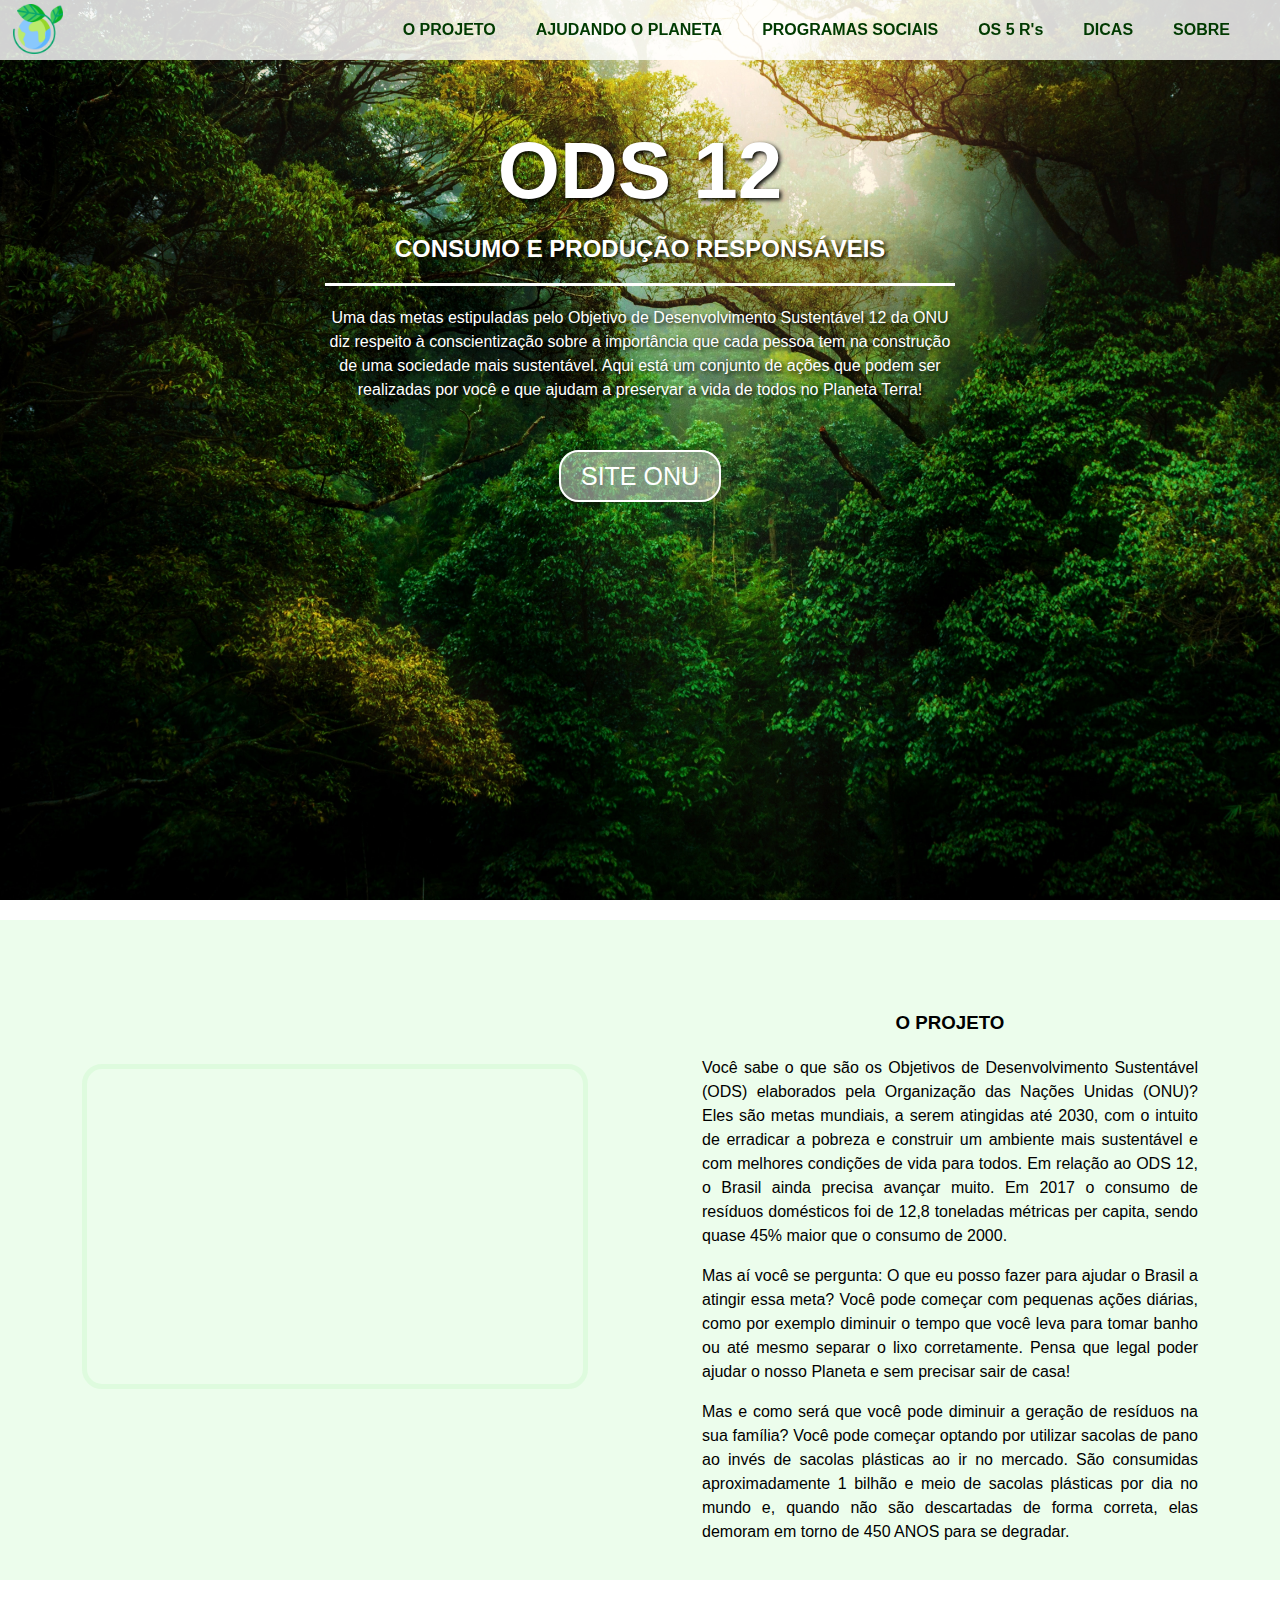
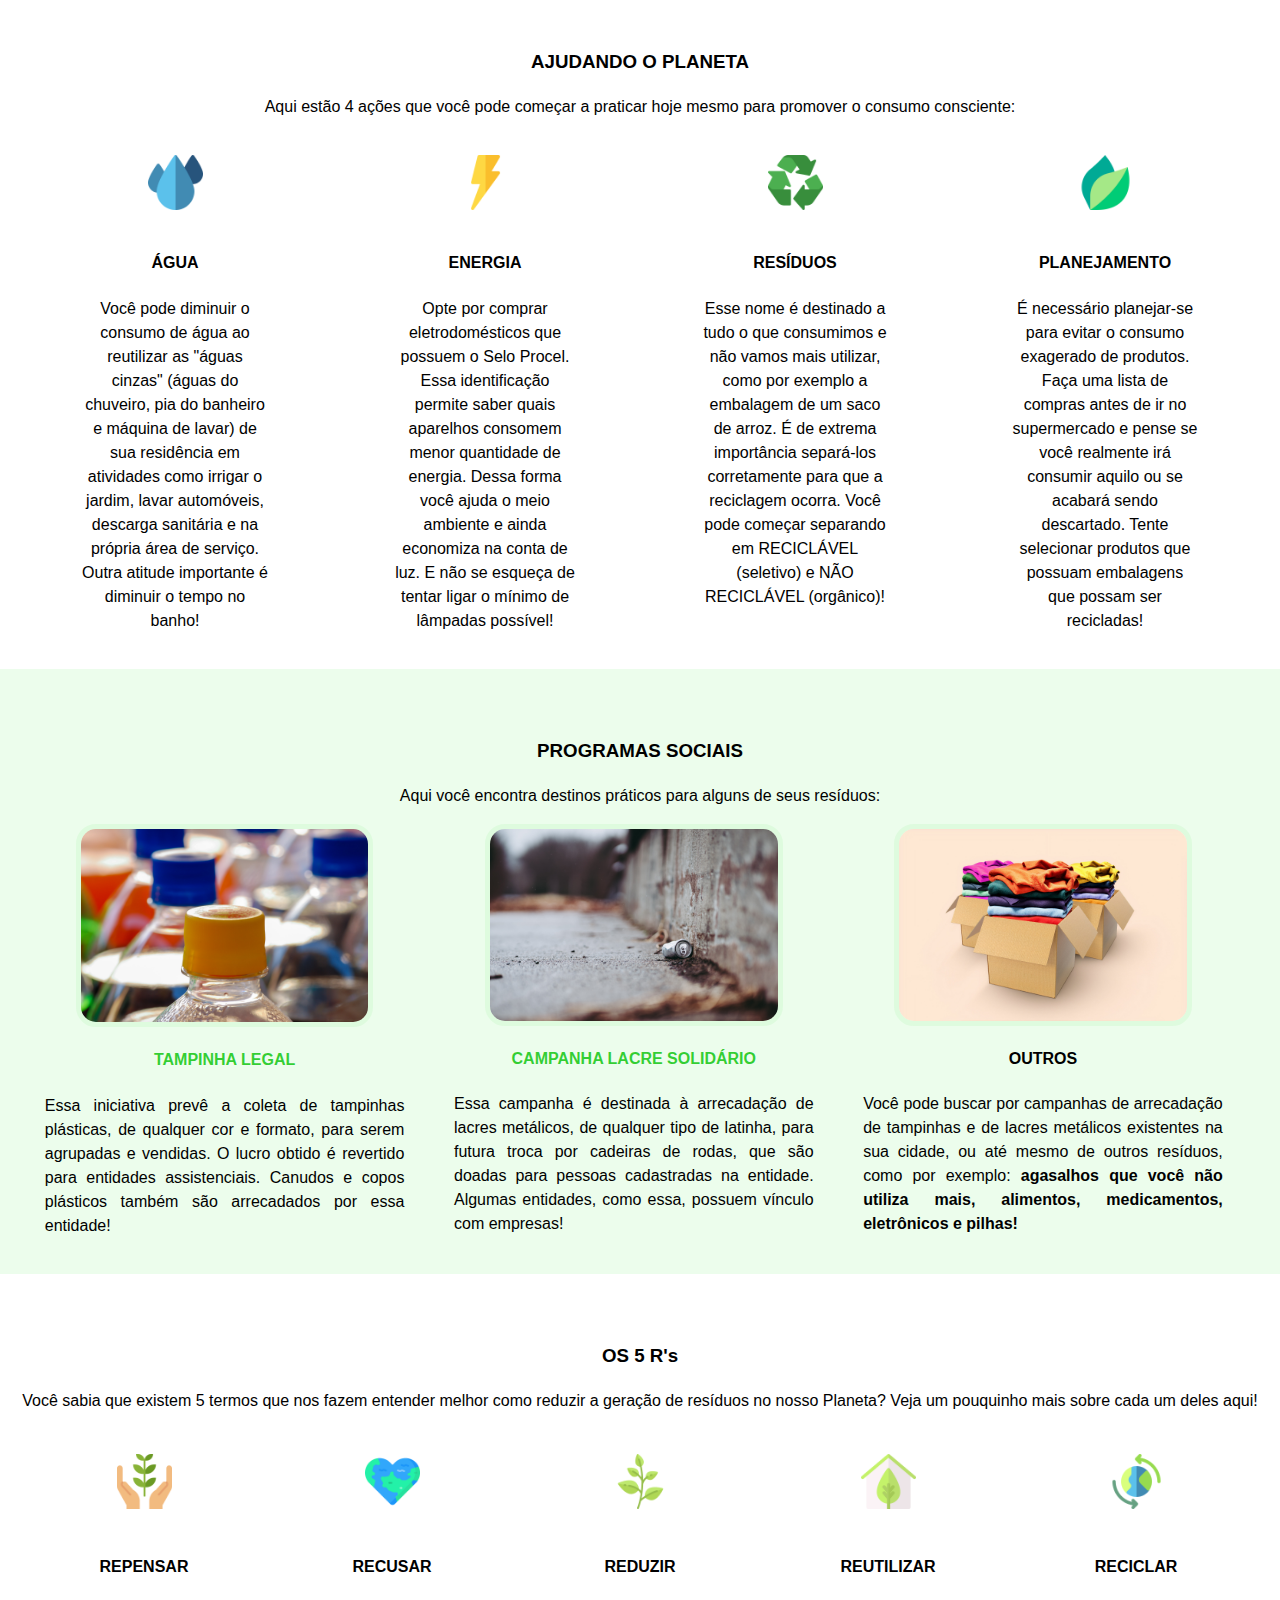
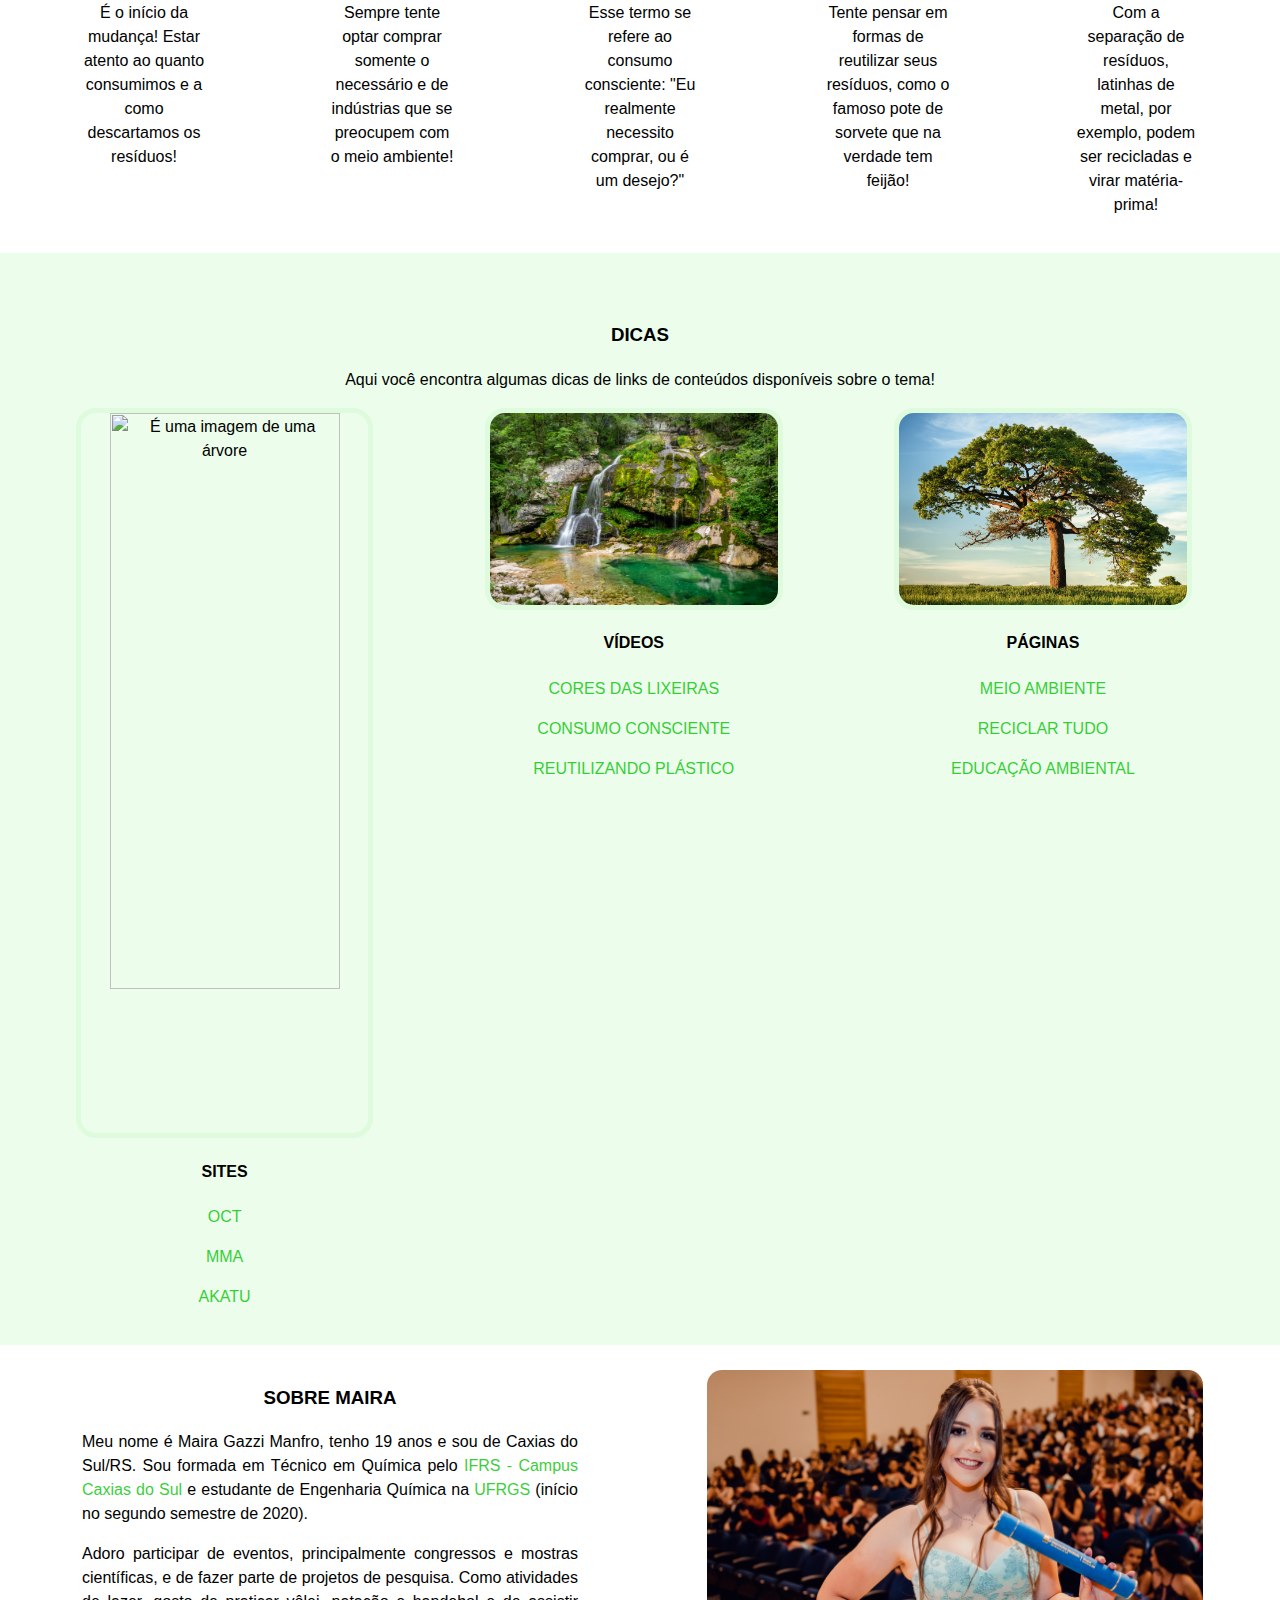
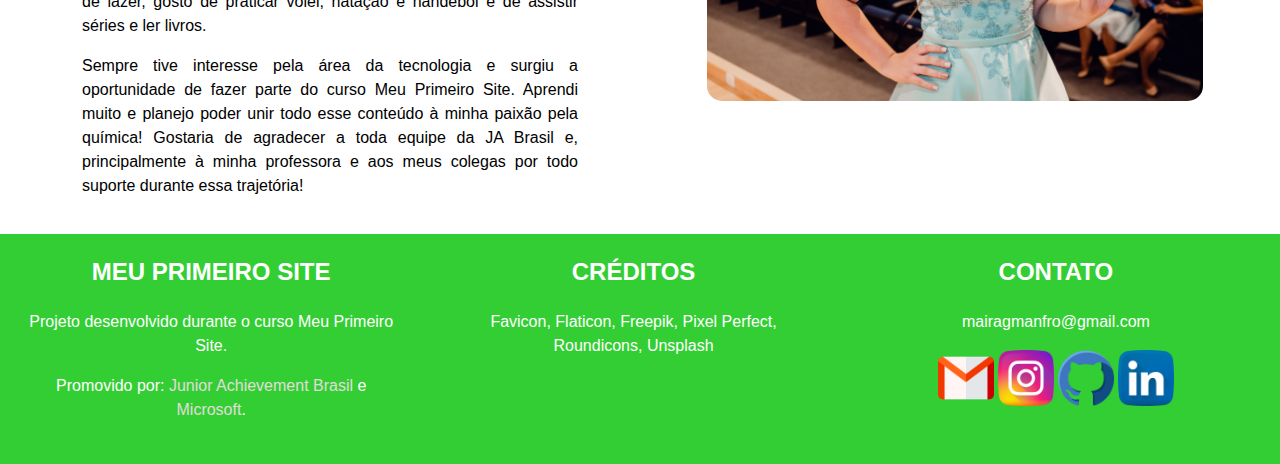
==== commit f453f510: "Add files via upload" ====
--- a/index.html
+++ b/index.html
@@ -62,7 +62,7 @@
                     
                 <p class="tj">Você sabe o que são os Objetivos de Desenvolvimento Sustentável (ODS) elaborados pela Organização das Nações Unidas (ONU)? Eles são metas mundiais, a serem atingidas até 2030, com o intuito de erradicar a pobreza e construir um ambiente mais sustentável e com melhores condições de vida para todos. Em relação ao ODS 12, o Brasil ainda precisa avançar muito. Em 2017 o consumo de resíduos domésticos foi de 12,8 toneladas métricas per capita, sendo quase 45% maior que o consumo de 2000.</p>
                 <p class="tj">Mas aí você se pergunta: O que eu posso fazer para ajudar o Brasil a atingir essa meta? Você pode começar com pequenas ações diárias, como por exemplo diminuir o tempo que você leva para tomar banho ou até mesmo separar o lixo corretamente. Pensa que legal poder ajudar o nosso Planeta e sem precisar sair de casa!</p>
-                <p class="tj">Mas e como será que você pode diminuir a geração de resíduos na sua família? Você pode começar optando por utilizar sacolas de pano ao invés de sacolas plásticas no mercado. São consumidas aproximadamente 1 bilhão e meio de sacolas plásticas por dia no mundo e, quando não são descartadas de forma correta, elas demoram em torno de 450 ANOS para se degradar.</p>
+                <p class="tj">Mas e como será que você pode diminuir a geração de resíduos na sua família? Você pode começar optando por utilizar sacolas de pano ao invés de sacolas plásticas ao ir no mercado. São consumidas aproximadamente 1 bilhão e meio de sacolas plásticas por dia no mundo e, quando não são descartadas de forma correta, elas demoram em torno de 450 ANOS para se degradar.</p>
 
             </div>
 
@@ -135,7 +135,7 @@
             <div class="coluna cinco">
                 <img class="icone border" src="img/2icon.png" alt="É uma imagem do mundo em forma de coração">
                 <h4>RECUSAR</h4>
-                <p> Sempre tente optar comprar somente o necessário e de indústrias que se preocupem com o meio ambeinte!</p>
+                <p> Sempre tente optar comprar somente o necessário e de indústrias que se preocupem com o meio ambiente!</p>
             </div>
 
             <div class="coluna cinco">
@@ -147,13 +147,13 @@
             <div class="coluna cinco">
                 <img class="icone border" src="img/4icon.png" alt="É uma imagem de uma casa com uma árvore no meio">
                 <h4>REUTILIZAR</h4>
-                <p>Tenta pensar em formas de reutilizar seus resíduos, como o famoso pote de sorvete que na verdade é feijão!</p>
+                <p>Tente pensar em formas de reutilizar seus resíduos, como o famoso pote de sorvete que na verdade tem feijão!</p>
             </div>
 
             <div class="coluna cinco">
                 <img class="icone border" src="img/5icon.png" alt="É uma imagem do mundo com duas setas">
                 <h4>RECICLAR</h4>
-                <p>Com a separaçãõ de resíduos, latinhas de metal, por exemplo, podem ser recicladas e virar matéria-prima!</p>
+                <p>Com a separação de resíduos, latinhas de metal, por exemplo, podem ser recicladas e virar matéria-prima!</p>
             </div>
 
         </section>
